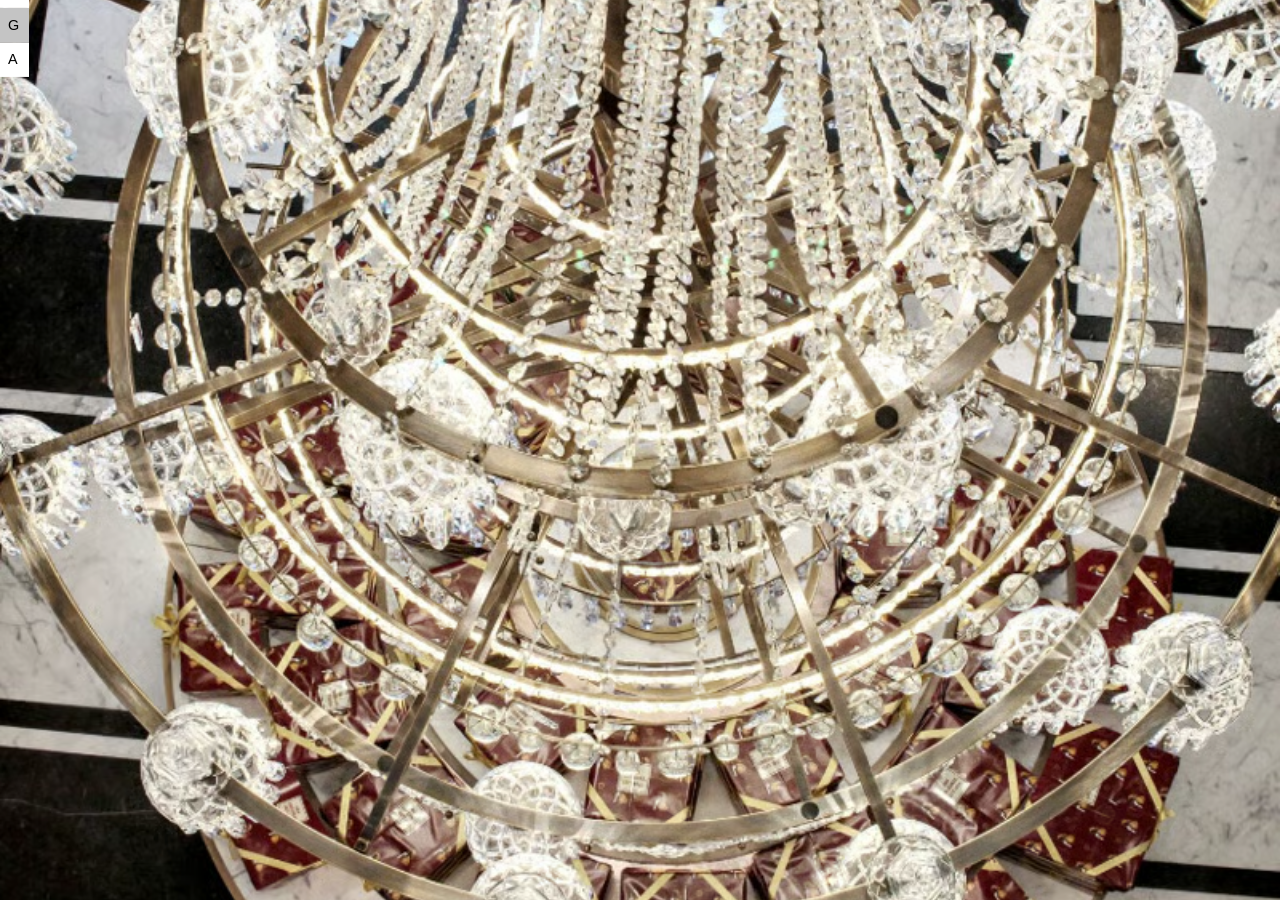
==== code/gallery.html @ 3bf902e2 "Add files via upload" ====
<!DOCTYPE html>
<html lang="en">
<head>
    <meta charset="UTF-8">
    <meta name="viewport" content="width=device-width, initial-scale=1.0">
    <title>Gallery | Megumi Ito</title>
    <link rel="stylesheet" href="../style/beauty.css">
</head>
<body class="subpage gallery-page">
    <div class="middle-bar">
        <nav class="site-nav" aria-label="Main navigation">
            <a href="./main.html">Home</a>
            <a href="./projects.html">Projects</a>
            <a class="active" href="./gallery.html" aria-current="page">Gallery</a>
            <a href="./about.html">About</a>
        </nav>
    </div>
    <main class="page-content gallery-content">
        <div class="image-grid" aria-label="Image gallery"> <!-- Creates the background image grid. -->
            <img src="../images/final/026d1bd1-2324-4ce4-9bc2-231541145325.jpg.avif" alt="Gallery image 1"> <!-- Displays the first image from the final collection. -->
            <img src="../images/final/031d2583-bf90-475e-acf0-90ec2601b57d.png.webp" alt="Gallery image 2"> <!-- Displays the second image from the final collection. -->
            <img src="../images/final/17fd0ef4-4cd9-40e0-9319-35e0664caf5b.png.avif" alt="Gallery image 3"> <!-- Displays the third image from the final collection. -->
            <img src="../images/final/23c5038d-e980-401e-b3f3-56b22cffc981.jpg.avif" alt="Gallery image 4"> <!-- Displays the fourth image from the final collection. -->
            <img src="../images/final/274ac719-6ed9-4157-9a83-07de1e9dd408.jpg.avif" alt="Gallery image 5"> <!-- Displays the fifth image from the final collection. -->
            <img src="../images/final/5b8403d8-5877-4886-ad22-3975bc2382e2.jpg.avif" alt="Gallery image 6"> <!-- Displays the sixth image from the final collection. -->
            <img src="../images/final/659e9474-7481-43f9-92bf-37b4e84bff53.jpg.avif" alt="Gallery image 7"> <!-- Displays the seventh image from the final collection. -->
            <img src="../images/final/89c314e6-73d5-4deb-a174-158a9219335c.jpg.avif" alt="Gallery image 8"> <!-- Displays the eighth image from the final collection. -->
            <img src="../images/final/97604f13-cd06-4a70-b83a-eac5c2545ceb.jpg.avif" alt="Gallery image 9"> <!-- Displays the ninth image from the final collection. -->
            <img src="../images/final/Screenshot%202026-10-23%20at%2014.10.54.png" alt="Gallery image 11"> <!-- Displays the screenshot from the final collection. -->
            <img src="../images/final/be253a09-65df-472b-b89b-e6f231e03481.jpg.avif" alt="Gallery image 12"> <!-- Displays the twelfth image from the final collection. -->
            <img src="../images/final/cf5b7a26-b522-48e4-9db1-8999bc7261c7.jpg.avif" alt="Gallery image 13"> <!-- Displays the thirteenth image from the final collection. -->
            <img src="../images/final/f8c3d6d8-c4a2-4fce-9b6e-5447e839034c.jpg.avif" alt="Gallery image 14"> <!-- Displays the fourteenth image from the final collection. -->
        </div>
        <section class="gallery-project-info" aria-live="polite">
            <div class="gallery-project-heading">
                <h1 class="gallery-project-title"></h1>
                <button class="gallery-project-toggle" type="button" aria-label="Show project description" aria-expanded="false">+</button>
            </div>
            <div class="gallery-project-description" aria-hidden="true">
                <p></p>
            </div>
        </section>
    </main>

    <script src="../script/gallery-rotation.js"></script>
    <script src="../script/controls.js"></script>
    <script src="../script/nav.js"></script>
    <script src="../script/click-sound.js"></script>
</body>
</html>
---- style/beauty.css ----
:root { /* Selects the root HTML element. */
    color-scheme: dark; /* Tells the browser the page uses a dark color scheme. */
    font-family: helvetica, sans-serif; /* Sets the default page font. */
} /* Ends the :root rule. */

* { /* Selects every element on the page. */
    box-sizing: border-box; /* Includes padding and borders in an element's size. */
} /* Ends the universal rule. */

body { /* Selects the page body. */
    min-height: 100vh; /* Makes the page at least one viewport high without adding extra empty height. */
    margin: 0; /* Removes the browser's default body margin. */
    background: var(--page-background, #ffffff); /* Sets the page background from the active color choice. */
    color: #000000; /* Sets the default text color to black. */
    font-family: helvetica, sans-serif; /* Sets the default font for the page. */
} /* Ends the body rule. */

.main-page { /* Selects the main page. */
    position: relative; /* Creates the stacking context for the fading background layer. */
    background-image: none; /* Keeps the background hidden while the bars are loading. */
} /* Ends the main-page rule. */

.main-page::before { /* Selects the fading main-page background layer. */
    position: fixed; /* Keeps the image fixed while the page scrolls. */
    inset: 0; /* Covers the entire viewport. */
    z-index: 0; /* Keeps the image behind the page content and bars. */
    background: url("../images/main%20page/firstpage.png") center top / auto 100vh no-repeat; /* Shows the complete image height without cropping it. */
    content: ""; /* Creates the background layer. */
    opacity: 0; /* Keeps the image hidden while loading. */
    transition: opacity 0.5s ease; /* Fades the image in smoothly after loading. */
    pointer-events: none; /* Keeps the decorative layer from blocking interaction. */
} /* Ends the main-page background layer. */

.main-page:not(.is-loading)::before { /* Selects the background after loading completes. */
    opacity: 1; /* Reveals the image with the fade transition. */
} /* Ends the loaded main-page background rule. */

.main-page > :not(.middle-bar):not(.bottom-bar) { /* Selects main-page content above the background. */
    position: relative; /* Allows content to sit above the fading layer. */
    z-index: 1; /* Places content above the background image. */
} /* Ends the loaded main-page rule. */

.middle-bar { /* Selects the permanent middle bar. */
    border: none;
    background: rgba(219, 219, 219, 0.85); /* Keeps the middle bar grey regardless of the page background. */
    box-shadow: var(--bar-shadow, none); /* Keeps the glow disabled until a glow option is selected. */
    position: fixed; /* Keeps the bar fixed while the page scrolls. */
    top: 50%; /* Places the bar's top edge halfway down the viewport. */
    left: 50%; /* Places the bar's left edge halfway across the viewport. */
    z-index: 20; /* Places the bar above elements with lower stacking order. */
    height: auto; /* Lets the bar fit its text and navigation. */
    width: max-content; /* Sizes the navigation to its stacked contents. */
    padding: 0.35rem; /* Keeps the bar thin while leaving room around its contents. */
    container-type: inline-size; /* Lets the text respond to the bar's width. */
    transform: translateY(-50%); /* Centers the stacked navigation vertically. */
    color: #fdfdfd; /* Makes the bar text white. */
    line-height: 1.2; /* Keeps the text compact inside the bar. */
    font-size: 0.9rem; /* Keeps the vertical navigation slightly larger. */
    display: flex; /* Places the title and navigation in one vertical group. */
    flex-direction: column;
    align-items: flex-start;
    justify-content: center;
    gap: 0.7rem;
    text-align: left;
} /* Ends the middle-bar rule. */

.middle-bar {
    display: flex;
    animation: none !important;
    top: 50%;
    left: 1rem;
    transform: translateY(-50%);
    background: transparent;
    color: #000000;
}

.subpage .middle-bar {
    animation: none !important;
    background: transparent;
}

.subpage .page-content {
    opacity: 1;
    visibility: visible;
    animation: none !important;
}

/* Keeps the homepage interface consistent across every page. */
body > .middle-bar {
    top: 0 !important;
    left: 0 !important;
    z-index: 20;
    width: 100% !important;
    min-height: 0 !important;
    padding: 0.5rem 1rem !important;
    transform: none !important;
    background: transparent !important;
    color: #000000 !important;
    display: block !important;
}

body > .middle-bar .site-title {
    position: fixed !important;
    top: 0.5rem !important;
    left: 50% !important;
    color: #000000 !important;
    font-size: 0.9rem !important;
    transform: translateX(-50%) !important;
}

body > .middle-bar .site-nav {
    position: fixed !important;
    top: 50% !important;
    left: 1rem !important;
    display: flex !important;
    flex-direction: column !important;
    gap: calc(0.4rem + 10px) !important;
    transform: translateY(-50%) !important;
}

body > .middle-bar .site-nav a,
body > .middle-bar .site-nav a.active,
body > .middle-bar .site-nav a[aria-current="page"] {
    width: calc(7.2rem + 1rem);
    margin-left: -1rem;
    padding: 0.15rem 0 0.15rem 1rem;
    color: #000000 !important;
    background: rgba(255, 255, 255, 0.32);
    font-size: 0.9rem !important;
    text-decoration: none !important;
}

body > .middle-bar .site-nav a.active {
    text-decoration: none !important;
}

body > .middle-bar .site-nav a.active,
body > .middle-bar .site-nav a[aria-current="page"] {
    background: rgba(255, 255, 255, 0.32) !important;
}

body > .site-contact {
    position: fixed !important;
    bottom: 0.5rem !important;
    left: 50% !important;
    z-index: 9999 !important;
    color: #000000 !important;
    font-size: 0.9rem !important;
    text-decoration: none;
    transform: translateX(-50%) !important;
}

body.main-page > .site-contact,
body.main-page > .site-contact:hover,
body.main-page > .site-contact:focus,
body.main-page > .site-contact:focus-visible {
    z-index: 9999 !important;
    color: #000000 !important;
}

body.main-page > a.main-contact {
    position: fixed !important;
    bottom: 0.5rem !important;
    left: 50% !important;
    transform: translateX(-50%) !important;
}

body.main-page .middle-bar .site-title {
    position: fixed;
    top: 0.5rem;
    left: 50%;
    transform: translateX(-50%);
}

body.main-page .middle-bar .site-nav {
    position: fixed;
    top: 50%;
    left: 1rem;
    display: flex;
    transform: translateY(-50%);
}

body.main-page > a.main-contact {
    position: fixed;
    bottom: 0.5rem;
    left: 50%;
    font-size: 0.9rem;
    transform: translateX(-50%);
}

body.main-page .middle-bar .site-title {
    position: fixed;
    top: 0.5rem;
    left: 50%;
    transform: translateX(-50%);
}

body.main-page .middle-bar .site-nav {
    position: fixed;
    top: 50%;
    left: 1rem;
    display: flex;
    transform: translateY(-50%);
}

body.main-page > a.main-contact {
    position: fixed;
    bottom: 0.5rem;
    left: 50%;
    transform: translateX(-50%);
}

/* Homepage layout */
.main-page {
    overflow: hidden;
    background: #ffffff;
}

.main-page::before {
    background-size: cover;
    background-position: center;
    opacity: 1;
}

.main-page::after {
    position: fixed;
    inset: 0;
    z-index: 1;
    background: rgba(255, 255, 255, 0.68);
    content: "";
    pointer-events: none;
}

.main-page .middle-bar {
    top: 0;
    left: 0;
    z-index: 20;
    width: 100%;
    padding: 0.5rem 1rem;
    transform: none;
    background: transparent;
    color: #000000;
    display: block;
    text-align: left;
}

.main-page .site-title {
    position: absolute;
    top: 0.5rem;
    left: 50%;
    transform: translateX(-50%);
}

.main-page .site-nav {
    position: fixed;
    top: 50%;
    left: 1rem;
    display: flex;
    flex-direction: column;
    gap: 0.4rem;
    transform: translateY(-50%);
}

.main-page .site-nav a {
    width: 7.2rem;
    padding: 0.15rem 0;
    color: #000000;
    background: rgba(255, 255, 255, 0.32);
}

.main-page .site-nav a:hover,
.main-page .site-nav a:focus-visible,
.main-page .site-nav a[aria-current="page"] {
    color: #000000;
    background: rgba(255, 255, 255, 0.62);
}

body.main-page > .main-contact {
    position: fixed;
    bottom: 0.5rem;
    left: 50%;
    z-index: 20;
    color: #000000;
    text-decoration: none;
    transform: translateX(-50%);
}

.main-contact:hover,
.main-contact:focus-visible,
body.main-page > .site-contact:hover,
body.main-page > .site-contact:focus-visible {
    color: #000000 !important;
}

.projects-page .site-nav a,
.gallery-page .site-nav a,
.projects-page .site-nav a:hover,
.projects-page .site-nav a:focus-visible,
.projects-page .site-nav a.active,
.gallery-page .site-nav a:hover,
.gallery-page .site-nav a:focus-visible,
.gallery-page .site-nav a.active {
    color: #ffffff;
}

.projects-page .site-nav a.active,
.gallery-page .site-nav a.active {
    text-decoration: underline;
    text-underline-offset: 0.15em;
}

.about-page .middle-bar {
    background: transparent;
}

.subpage .bottom-bar {
    animation: none !important;
    opacity: 1;
}

.projects-page .middle-bar,
.gallery-page .middle-bar {
    top: 50%;
    left: 1rem;
    width: 12rem;
    height: 100vh;
    min-height: 0;
    padding: 0;
    background: rgba(0, 0, 0, 0.72);
    color: #ffffff;
    transform: translateY(-50%);
}

.projects-page .middle-bar .site-title,
.gallery-page .middle-bar .site-title,
.projects-page .site-nav a,
.gallery-page .site-nav a {
    color: #ffffff;
    opacity: 1;
}

.bottom-bar { /* Selects the permanent bottom bar. */
    position: fixed; /* Keeps the bar in the same viewport position while scrolling. */
    bottom: 0; /* Aligns the bar flush with the bottom edge. */
    left: 0; /* Aligns the bar with the left edge. */
    z-index: 20; /* Places the bar above the page content. */
    width: min(100%); /* Gives the bottom bar the same width as the middle bar. */
    min-height: 2.2rem; /* Gives the controls room while matching the middle bar's compact scale. */
    padding: 0.35rem; /* Uses the same inner spacing as the middle bar. */
    background: rgba(219, 219, 219, 0.85); /* Keeps the bottom bar grey regardless of the page background. */
    box-shadow: var(--bar-shadow, none); /* Keeps the glow disabled until a glow option is selected. */
    color: #000000; /* Keeps the controls readable. */
    display: flex; /* Places the control groups in one bar. */
    align-items: center; /* Centers controls vertically. */
    justify-content: center; /* Centers controls horizontally. */
    flex-wrap: wrap; /* Allows controls to fit on narrow screens. */
    gap: 0.75rem; /* Separates the control groups. */
    font-size: 0.8rem; /* Matches the middle bar text size. */
    opacity: 1; /* Keeps the controls visible after loading. */
    transition: opacity 0.5s ease; /* Reveals the controls smoothly when loading ends. */
} /* Ends the bottom-bar rule. */

.bottom-bar:not(.home-bottom-bar) { /* Selects the control bar on the inner pages. */
    justify-content: space-between; /* Places the first control group left and the second right. */
    padding-right: 50px; /* Keeps the glow controls 50px from the right edge. */
    padding-left: 50px; /* Keeps the background controls 50px from the left edge. */
} /* Ends the split control bar rule. */

.home-bottom-bar { /* Selects the loading-only bottom bar on the home gallery. */
    height: 1.66rem; /* Matches the middle bar's text, line-height, and vertical padding. */
    min-height: 0; /* Overrides the control bar's minimum height. */
    padding: 0.35rem; /* Matches the middle bar's inner spacing. */
} /* Ends the home bottom-bar rule. */

.home-bottom-bar .loading-fill { /* Selects the home bottom loading fill. */
    position: absolute; /* Fills the fixed bottom bar. */
    inset: 0; /* Covers the complete bottom bar. */
    width: 0; /* Starts empty before loading begins. */
    background: rgba(219, 219, 219, 0.85); /* Matches the middle loading bar color. */
} /* Ends the home bottom loading-fill rule. */

.bar-controls { /* Selects one group of bottom-bar controls. */
    display: flex; /* Places a label and its buttons in one row. */
    align-items: center; /* Centers the label and buttons vertically. */
    gap: 0.35rem; /* Separates the label from its buttons. */
} /* Ends the bar-controls rule. */

.bar-controls-label { /* Selects a bottom-bar control label. */
    margin-right: 0.15rem; /* Adds a small gap before the buttons. */
} /* Ends the bar-controls-label rule. */

.bar-control { /* Selects an individual color button. */
    width: 1rem; /* Keeps each color choice compact. */
    height: 1rem; /* Keeps each color choice square. */
    padding: 0; /* Removes the browser's default button spacing. */
    border: 0; /* Removes the browser button border around each color choice. */
    border-radius: 50%; /* Makes each color choice a circular swatch. */
    background: var(--swatch-color); /* Shows the color represented by the button. */
    cursor: pointer; /* Indicates that the swatch can be activated. */
    box-shadow: none; /* Removes the browser button shadow. */
    appearance: none; /* Removes default platform-specific button styling. */
} /* Ends the bar-control rule. */

.bar-control[aria-pressed="true"] { /* Selects the active color button. */
    border: 1px solid #000000; /* Gives the active swatch a black outline. */
    outline: none; /* Keeps the active swatch free of an outer circle. */
} /* Ends the active bar-control rule. */

.subpage .middle-bar { /* Selects the bar on the inner pages. */
    animation: navigation-bar-to-left 3s ease forwards;
    background: rgba(219, 219, 219, 0.85);
    color: #ffffff;
} /* Ends the loaded subpage middle-bar rule. */

.subpage .bottom-bar { /* Selects the bottom bar on the inner pages. */
    animation: reveal-bottom-bar 3s ease forwards; /* Reveals the bottom bar after the middle-bar animation. */
} /* Ends the subpage bottom-bar rule. */

.subpage .page-content { /* Selects inner-page content during the bar movement. */
    opacity: 0; /* Keeps page information hidden while the bar moves to the top. */
    padding-top: 2rem; /* Keeps the content from being covered by the bar while it moves. */
    visibility: hidden; /* Prevents hidden content from being perceived before the reveal. */
    animation: reveal-subpage-content 0.5s ease 3s forwards; /* Reveals content after the bar reaches its final position. */
} /* Ends the subpage content rule. */

html.no-bar-animation .subpage .middle-bar { /* Selects inner pages reached from another inner page. */
    animation: none;
    top: 50%;
    left: 1rem;
    background: transparent;
    color: #000000;
    transform: translateY(-50%);
} /* Ends the no-animation inner-page rule. */

html.no-bar-animation .subpage .bottom-bar { /* Selects the bottom bar after direct inner-page navigation. */
    animation: none; /* Prevents a second animation between inner pages. */
} /* Ends the no-animation bottom-bar rule. */

html.no-bar-animation .subpage .page-content { /* Selects content when the bar is already at the top. */
    opacity: 1; /* Keeps content visible during inner-page navigation. */
    visibility: visible; /* Makes the content immediately available. */
    animation: none; /* Prevents the reveal animation from replaying. */
} /* Ends the no-animation content rule. */

@keyframes navigation-bar-to-left {
    0% {
        top: 50%;
        left: 50%;
        transform: translate(-50%, -50%);
        background: rgba(219, 219, 219, 0.85);
    }
    100% {
        top: 50%;
        left: 1rem;
        background: transparent;
        color: #000000;
        transform: translateY(-50%);
    }
}

@keyframes reveal-bottom-bar { /* Defines the inner-page bottom-bar reveal. */
    from {
        opacity: 0; /* Starts hidden with the middle bar. */
    }
    to {
        opacity: 1; /* Finishes fully visible. */
    }
} /* Ends the bottom-bar reveal animation. */

@keyframes reveal-subpage-content { /* Defines the inner-page content reveal. */
    from {
        opacity: 0; /* Starts with the content hidden. */
        visibility: hidden; /* Keeps the content unavailable during movement. */
    }
    to {
        opacity: 1; /* Finishes with the content visible. */
        visibility: visible; /* Makes the content available after movement. */
    }
} /* Ends the content reveal animation. */

.loading-fill { /* Selects the element that visually fills the loading bar. */
    position: absolute; /* Positions the fill relative to the middle bar. */
    inset: 0; /* Stretches the fill to all four edges of the middle bar. */
    z-index: 0; /* Places the fill behind the title and navigation. */
    width: 0; /* Starts the fill at zero width before JavaScript begins. */
    background: rgba(219, 219, 219, 0.5); /* Gives the loading fill a 50% transparent gray color. */
    backdrop-filter: blur(20px); /* Blurs content visible behind the bar. */
} /* Ends the loading-fill rule. */

.middle-bar > :not(.loading-fill) { /* Selects the title and navigation, but not the loading fill. */
    position: relative; /* Allows these elements to use a stacking order. */
    z-index: 1; /* Places the title and navigation above the loading fill. */
    opacity: 1; /* Makes the title and navigation visible after loading. */
    transition: opacity 0.5s ease; /* Fades the title and navigation smoothly. */
    pointer-events: auto; /* Keeps the links clickable after they appear. */
} /* Ends the middle-bar child rule. */

.is-loading .middle-bar > :not(.loading-fill) { /* Selects the title and navigation while loading. */
    opacity: 0; /* Hides the title and navigation until loading finishes. */
} /* Ends the loading content rule. */

.is-loading .middle-bar { /* Selects the middle bar while the page is loading. */
    pointer-events: none; /* Prevents links from being clicked during loading. */
    background: transparent; /* Lets the animated fill define the bar while loading. */
} /* Ends the loading middle-bar rule. */

.is-loading .bottom-bar:not(.home-bottom-bar) { /* Selects appearance controls while the page is loading. */
    opacity: 0; /* Hides controls until the middle bar finishes loading. */
    pointer-events: none; /* Prevents hidden controls from being activated. */
} /* Ends the loading bottom-bar rule. */

.is-loading .image-grid { /* Selects the homepage images while the bar is loading. */
    visibility: hidden; /* Keeps the images from appearing before loading finishes. */
} /* Ends the loading image-grid rule. */

.is-loading .loading-fill { /* Selects the fill while the page is loading. */
    width: 100%; /* Provides the fill element with the full available bar width. */
    background: rgba(219, 219, 219, 0.85); /* Keeps the loading progress grey. */
} /* Ends the loading-fill state rule. */

.middle-bar .site-title { /* Selects the Megumi Ito title link. */
    color: #000000; /* Sets the title text color to black. */
    white-space: nowrap; /* Keeps the site title on one line. */
    flex-shrink: 0; /* Prevents the title from narrowing and wrapping. */
} /* Ends the site-title rule. */

.middle-bar .site-title {
    cursor: default;
} /* Keeps the non-clickable site title neutral on hover. */

.subpage .site-nav a.active { /* Selects the active inner-page navigation link. */
    color: #b3b3b3; /* Makes the active link light grey. */
} /* Ends the active inner-page link rule. */

.middle-bar a { /* Selects all links inside the middle bar. */
    color: inherit; /* Makes links use the color inherited from the middle bar. */
    text-decoration: none; /* Removes the default link underline. */
} /* Ends the middle-bar link rule. */

.site-nav a { /* Selects navigation links on every page. */
    color: #000000; /* Keeps non-active navigation links black. */
} /* Ends the navigation link color rule. */

.site-nav { /* Selects the navigation container. */
    display: contents; /* Lets links share the vertical bar with the site title. */
}

.site-nav a {
    display: block;
    gap: 1rem; /* Adds space between navigation links. */
} /* Ends the site-nav rule. */

.site-nav a:nth-child(1) { order: 1; }
.site-nav a:nth-child(2) { order: 2; }
.middle-bar .site-title { order: 3; }
.site-nav a:nth-child(3) { order: 4; }
.site-nav a:nth-child(4) { order: 5; }

.site-nav a:hover, /* Selects navigation links when the pointer is over them. */
.site-nav a:focus-visible { /* Selects navigation links focused by keyboard navigation. */
    color: #b3b3b3; /* Gives interactive links the active light-grey color. */
} /* Ends the navigation interaction rule. */

.site-nav a.active { /* Selects the link for the current page. */
    color: #b3b3b3; /* Gives the current page link a distinct light grey color. */
} /* Ends the active-link rule. */

.page-content { /* Selects the content area on standalone pages. */
    min-height: 100vh; /* Makes the page fill the viewport. */
    padding: 5rem 1.5rem; /* Adds space around the page content. */
} /* Ends the page-content rule. */

.about-content { /* Selects the About page content. */
    max-width: 800px; /* Keeps the three sections readable on wide screens. */
    margin: 0 auto; /* Centers the About page content. */
    font-size: 0.8rem; /* Keeps the About page text compact. */
} /* Ends the About content rule. */

.about-sections { /* Selects the stacked About sections. */
    display: grid; /* Stacks the three section rows vertically. */
    gap: 3rem; /* Separates each row from the next. */
    margin-top: 1rem; /* Separates the sections from the introduction. */
} /* Ends the About sections rule. */

.about-row { /* Selects one two-column About section. */
    display: grid; /* Places the two columns side by side. */
    grid-template-columns: 6rem minmax(0, 1fr); /* Gives every row the same narrow first-column width. */
    gap: 0.75rem; /* Keeps the shared column gap compact. */
} /* Ends the About row rule. */

.about-label { /* Selects the label in each About row. */
    font-size: inherit; /* Keeps section headings the same size as the surrounding text. */
    font-weight: 400; /* Prevents headings from appearing larger or heavier than the body text. */
    margin: 0; /* Removes the heading's default spacing. */
} /* Ends the About label rule. */

.about-text { /* Selects the text in the right About column. */
    min-width: 0; /* Allows long text to fit within the available column width. */
} /* Ends the About text rule. */

.about-text p { /* Selects paragraphs in the right About column. */
    margin-top: 0; /* Aligns the text with the label at the top of the row. */
} /* Ends the About text paragraph rule. */

.projects-content { /* Selects the Projects page content. */
    max-width: none; /* Lets the project grid reach the viewport edges. */
    width: 100%; /* Uses the full available page width. */
    margin: 0 auto; /* Centers the project grid. */
    padding: 0; /* Keeps the project page flush with the viewport edges. */
    font-size: 1.5rem; /* Makes project titles prominent. */
} /* Ends the Projects content rule. */

.subpage .projects-content {
    padding-top: 0;
}

.project-filters {
    display: flex;
    align-items: baseline;
    gap: 1rem;
    margin: 1rem;
    font-size: 0.8rem;
}

.project-filter-buttons {
    display: flex;
    gap: 1rem;
}

.project-filter {
    padding: 0;
    border: 0;
    background: transparent;
    color: inherit;
    font: inherit;
    cursor: pointer;
}

.project-filter:hover,
.project-filter:focus-visible,
.project-filter.is-active {
    text-decoration: underline;
}

.projects-intro {
    display: block;
    margin: 0 1rem 2rem;
}

.projects-intro h1 {
    margin: 0;
    font-size: 0.75rem;
    font-weight: 400;
}

.projects-intro-text p {
    max-width: 20rem;
    margin: 0.5rem 0 0;
    font-size: 0.75rem;
}

.projects-intro-text p + p {
    margin-top: 1rem;
    text-indent: 2rem;
}

.projects-grid { /* Selects the project card grid. */
    display: grid; /* Arranges project cards in a responsive grid. */
    grid-template-columns: repeat(2, minmax(0, 1fr)); /* Keeps exactly two projects beside each other. */
    align-items: start; /* Aligns each project to the top of its grid row. */
    gap: 0; /* Places project cards directly beside and below each other. */
} /* Ends the Projects grid rule. */

.project-list {
    margin: 3rem 1rem;
}

.project-list-toggle {
    display: flex;
    align-items: center;
    gap: 0.5rem;
    padding: 0;
    border: 0;
    background: transparent;
    color: inherit;
    font: inherit;
    font-size: 0.8rem;
    text-align: left;
    cursor: pointer;
}

.project-list-toggle:hover {
    text-decoration: underline;
}

.project-list-items {
    display: grid;
    align-items: start;
    font-size: 0.8rem; /* Matches the site's compact navigation text. */
    grid-template-columns: repeat(2, minmax(0, 1fr));
    gap: 0.25rem 1rem;
    margin-top: 1rem;
    padding-bottom: 1rem;
}

.project-list-items[hidden] {
    display: none;
}

.project-list-item {
    display: block;
    align-self: start;
    width: 100%;
    padding: 0;
    border: 0;
    background: transparent;
    color: inherit;
    font: inherit;
    line-height: 1.2;
    text-align: left;
    cursor: pointer;
}

.project-list-item:hover,
.project-list-item:focus-visible {
    text-decoration: underline;
}

.project-card { /* Selects a project card. */
    position: relative; /* Anchors the hover caption over the image. */
    padding: 0; /* Lets the project image use the full card width. */
    border: 0; /* Removes the browser button border. */
    background: transparent; /* Keeps the card visually minimal. */
    color: inherit; /* Uses the page text color. */
    text-align: left; /* Aligns the project caption with the image. */
    cursor: pointer; /* Indicates that the card opens project details. */
} /* Ends the project-card rule. */

.project-card-image { /* Selects the image area of a project card. */
    display: block; /* Makes the image area fill the card width. */
    aspect-ratio: 6 / 5; /* Gives every project thumbnail the requested portrait proportions. */
    overflow: hidden; /* Keeps image hover effects inside the card. */
} /* Ends the project-card-image rule. */

.project-card img { /* Selects the project card image. */
    display: block; /* Removes inline image spacing. */
    width: 100%; /* Fills the card width. */
    height: 100%; /* Fills the fixed-size image area. */
    object-fit: cover; /* Keeps every thumbnail aligned while cropping excess image area. */
} /* Ends the project-card image rule. */

.project-card-caption { /* Selects the project name row. */
    display: flex; /* Places the sign and name beside one another. */
    align-items: center; /* Aligns the sign and name vertically. */
    justify-content: center; /* Centers the project title over the image. */
    position: absolute; /* Places the caption over the project image. */
    inset: 0; /* Lets the caption cover the complete image area. */
    gap: 0.4rem; /* Adds a small gap after the sign. */
    padding: 1rem; /* Gives the hover caption comfortable inset spacing. */
    background: rgba(0, 0, 0, 0.45); /* Keeps the caption readable over the image. */
    color: #ffffff; /* Contrasts the caption against the image. */
    text-align: center; /* Centers the project title text. */
    opacity: 0; /* Hides names until the card is hovered or focused. */
    transition: opacity 0.2s ease; /* Reveals names smoothly. */
} /* Ends the project-card-caption rule. */

.project-card:hover .project-card-caption,
.project-card:focus-visible .project-card-caption {
    opacity: 1;
}

.project-card img.project-card-sign { /* Selects the compact project sign instead of the card image. */
    display: none; /* Removes the decorative sign before the project title. */
    flex: 0 0 1.3em; /* Keeps the sign proportional beside the caption text. */
    width: 1.3em; /* Scales the sign with the caption font size. */
    height: 1.3em; /* Keeps the sign square and proportional. */
    border-radius: 0; /* Prevents the shared image styling from rounding the sign. */
    object-fit: contain; /* Keeps the complete custom sign visible. */
} /* Ends the project-card-sign rule. */

.project-modal { /* Selects the project detail window. */
    width: 100vw; /* Makes the window fill the viewport horizontally. */
    max-width: none; /* Allows the full viewport width. */
    height: 100vh; /* Makes the window fill the viewport vertically. */
    max-height: none; /* Allows the full viewport height. */
    margin: 0; /* Removes the browser's default dialog margin. */
    padding: 0; /* Lets the modal content control its spacing. */
    border: 0; /* Removes the default dialog border. */
    background: rgba(255, 255, 255, 0.96); /* Keeps the detail window readable. */
    color: #000000; /* Makes modal text readable. */
} /* Ends the project-modal rule. */

.project-modal::backdrop { /* Selects the area behind the project window. */
    background: rgba(0, 0, 0, 0.6); /* Separates the project window from the page. */
} /* Ends the project-modal backdrop rule. */

.project-modal-content { /* Selects the content inside the project window. */
    position: relative; /* Anchors the close button. */
    min-height: 100%; /* Fills the full-screen project window. */
    padding: 1rem 2rem; /* Keeps the window content clear of the viewport edges. */
} /* Ends the project-modal-content rule. */

.project-modal-layout {
    position: absolute;
    top: 50%;
    right: 0;
    left: 0;
    display: grid;
    grid-template-columns: 28% 72%;
    grid-template-areas: "info gallery";
    align-items: stretch;
    transform: translateY(-50%);
}

.project-modal-info {
    grid-area: info;
    display: flex;
    flex-direction: column;
    justify-content: center;
    align-self: stretch;
    min-width: 0;
    padding: 0 3.25vw;
}

.project-modal-gallery {
    grid-area: gallery;
    min-width: 0;
}

.project-modal-title {
    width: min(57vw, 100%);
    margin: 1rem auto 0;
    font-size: 1.35rem;
    font-weight: 400;
    line-height: 1.1;
    text-align: center;
    padding-bottom: 1rem;
}

.project-modal-close { /* Selects the project window close button. */
    position: absolute; /* Places the close control in the top corner. */
    top: 1rem; /* Offsets the close control from the top. */
    right: 1rem; /* Places the close control in the top-right corner. */
    display: inline-flex;
    align-items: baseline;
    gap: 0.25rem;
    padding: 0;
    z-index: 2; /* Keeps the close control above the viewer. */
    border: 0; /* Removes the browser button border. */
    background: transparent; /* Keeps the close control minimal. */
    color: inherit; /* Uses the modal text color. */
    font-size: 0.8rem; /* Matches the site's compact navigation text. */
    cursor: pointer; /* Indicates that the window can be closed. */
} /* Ends the project-modal-close rule. */

.project-modal-close::after {
    content: "×";
    font-size: 1.15rem;
    line-height: 1;
    position: relative;
    top: 0.08em;
}

.project-modal-close span {
    position: static;
}

.project-modal-close:hover,
.project-modal-close:focus-visible {
    text-decoration: none;
    border-bottom: 1px solid currentColor;
}

.project-modal-description { /* Selects the project description. */
    width: 100%;
    align-self: center;
    margin: 0;
    padding: 0;
    font-size: 1rem;
    line-height: 1.08;
}

.project-modal-description p {
    margin: 0;
}

@media (max-width: 1142px) {
    .project-modal-layout {
        position: static;
        display: flex;
        flex-direction: column;
        transform: none;
    }

    .project-modal-gallery {
        order: 1;
    }

    .project-modal-info {
        order: 2;
        display: block;
        padding: 0;
    }

    .project-modal-description {
        position: static;
        width: min(78vw, 42rem);
        margin: 0 auto 1rem;
        font-size: 0.8rem;
        text-align: left;
    }

    .project-modal-details {
        width: min(78vw, 42rem);
        margin: 1rem auto 0;
    }
}

.project-viewer { /* Selects the project image viewer. */
    position: relative; /* Anchors the side navigation areas. */
    display: flex; /* Centers the current project image. */
    align-items: flex-start; /* Keeps every carousel image aligned to the viewer's top edge. */
    justify-content: center;
    width: 100%;
    margin: 0;
    overflow: visible;
    min-height: 0; /* Allows the viewer to fit inside the modal. */
} /* Ends the project-viewer rule. */

.project-viewer-track {
    display: block;
    width: min(57vw, 100%);
    height: min(69vh, 42rem);
}

.project-viewer-image { /* Selects the current project image. */
    width: 100%;
    height: min(69vh, 42rem);
    border-radius: 0;
    object-fit: contain;
    cursor: pointer;
} /* Ends the project-viewer-image rule. */



.project-modal-details {
    width: 100%;
    margin: 1rem 0 0;
    font-size: 0.8rem;
    line-height: 1.2;
}

.project-viewer-side { /* Selects each clickable half of the viewer. */
    position: absolute; /* Places each control over one side of the image. */
    top: 0; /* Covers the full viewer height. */
    bottom: 0; /* Covers the full viewer height. */
    width: 50%; /* Makes each side clickable. */
    z-index: 1; /* Keeps controls above the image. */
    border: 0; /* Removes the browser button border. */
    background: transparent; /* Keeps the navigation areas invisible. */
    cursor: pointer; /* Indicates that each side changes the image. */
} /* Ends the project-viewer-side rule. */

.project-viewer-previous { /* Selects the left navigation area. */
    left: 0; /* Makes the left half go backward. */
} /* Ends the previous viewer rule. */

.project-viewer-next { /* Selects the right navigation area. */
    right: 0; /* Makes the right half go forward. */
} /* Ends the next viewer rule. */

.content { /* Selects the main page content. */
    width: 100%; /* Allows the image grid to use the full page width. */
    margin: 0px; /* Removes default outer spacing around the content. */
    padding: 0px; /* Adds a small gap around the image grid. */
} /* Ends the content rule. */

.gallery-content {
    width: 100vw;
    max-width: none;
    height: 100vh;
    margin: 0;
    padding: 0;
}

.subpage .gallery-content {
    padding-top: 0;
}

.image-grid {
    position: relative;
    width: 100%;
    height: 100%;
    overflow: hidden;
    cursor: pointer;
}

.image-grid img {
    position: absolute;
    inset: 0;
    display: none;
    width: 100%;
    height: 100%;
    object-fit: cover;
}

.image-grid.is-paused {
    cursor: default;
}

.image-grid img.is-current {
    display: block;
}

.gallery-project-info {
    position: fixed;
    left: 50%;
    bottom: 50px;
    z-index: 19;
    width: 250px;
    padding: 0.35rem;
    padding-top: 0.5rem;
    padding-left: 0.5rem;
    background: rgba(219, 219, 219, 0.85);
    color: #fdfdfd;
    font-size: 0.8rem;
    opacity: 0;
    visibility: hidden;
    transform: translate(-50%, calc(100% + 50px));
    transition: opacity 0.35s ease, transform 0.35s ease, visibility 0s linear 0.35s;
}

.gallery-project-info.is-visible {
    opacity: 1;
    visibility: visible;
    transform: translate(-50%, 0);
    transition-delay: 0s;
}

.gallery-project-heading {
    display: flex;
    align-items: center;
    justify-content: space-between;
    gap: 1rem;
}

.gallery-project-title {
    margin: 0;
    font-size: inherit;
    font-weight: 400;
}

.gallery-project-toggle {
    padding: 0;
    border: 0;
    background: transparent;
    color: inherit;
    font-size: 1.15rem;
    line-height: 1;
    cursor: pointer;
}

.gallery-project-description {
    max-height: 0;
    overflow: hidden;
    max-width: 42rem;
    padding-top: 0.35rem;
    font-size: inherit;
    transition: max-height 0.35s ease;
}

.gallery-project-info.is-expanded .gallery-project-description {
    max-height: 8rem;
}

.gallery-project-description p {
    margin: 0;
}

@media (max-width: 700px) {
    .projects-grid {
        grid-template-columns: 1fr;
    }
}

@media (max-width: 714px) { /* Moves the information below the title when its column would be under 200px wide. */
    .image-grid { /* Selects the gallery on smaller screens. */
        column-count: 2; /* Changes to two vertical masonry columns on small screens. */
    } /* Ends the small-screen grid rule. */

    .project-modal-layout {
        position: static;
        display: flex;
        flex-direction: column;
        transform: none;
    }

    .project-modal-close {
        right: 50%;
        padding: 10px;
        transform: translateX(50%);
    }

    .project-modal-gallery {
        order: 1;
    }

    .project-modal-info {
        order: 2;
        display: block;
        padding: 0;
    }

    .project-modal-description {
        position: static;
        width: min(78vw, 42rem);
        margin: 0 auto 1rem;
        padding-right: 0;
        font-size: 0.8rem;
        text-align: left;
    }

    .project-modal-title {
        width: 78vw;
        margin: 1rem auto 0;
        font-size: 1.1rem;
        text-align: center;
    }

    .project-viewer {
        width: 100%;
        margin: 0;
    }

    .project-viewer-track {
        width: 78vw;
        height: 55vh;
    }

    .project-modal-details {
        position: static;
        width: min(78vw, 42rem);
        margin: 1rem auto 0;
        text-align: center;
    }

    .project-viewer-image {
        width: 78vw;
        height: 55vh;
    }

    .gallery-project-info {
        width: min(250px, calc(100vw - 100px));
    }
} /* Ends the small-screen media query. */

.subpage .middle-bar,
.subpage .bottom-bar {
    animation: none !important;
}

.middle-bar,
.projects-page .middle-bar,
.gallery-page .middle-bar {
    top: 50%;
    left: 1rem;
    width: max-content;
    height: auto;
    min-height: 0;
    padding: 0.35rem;
    transform: translateY(-50%);
}

.projects-page .middle-bar,
.gallery-page .middle-bar {
    background: transparent;
}

.subpage:not(.projects-page):not(.gallery-page) .middle-bar {
    background: transparent !important;
}

.subpage .page-content {
    opacity: 1;
    visibility: visible;
    animation: none !important;
}

/* ===== About page layout (matches the About mockup) ===== */

/* Centred block: a narrow label column and a reading column, same size as the menu. */
body.about-page .about-content {
    width: 30em;
    max-width: none;
    margin: 0 auto;
    padding: 1.2em 0 4em;
    font-size: 0.9rem;
    line-height: 1.2;
}

body.about-page .about-sections {
    gap: 1.2em; /* One empty line between sections. */
    margin-top: 0;
}

body.about-page .about-row {
    grid-template-columns: 6em minmax(0, 1fr);
    gap: 0;
}


/* Paragraphs run on without gaps; every paragraph after the first is indented. */
body.about-page .about-text p {
    margin: 0;
    text-align: left;
    hyphens: auto;
    -webkit-hyphens: auto;
}

/* An empty line between paragraphs (no indent). */
body.about-page .about-text p + p {
    margin-top: 1.2em;
}

/* Narrow screens: keep the text clear of the fixed menu on the left. */
@media (max-width: 760px) {
    /* The labels stay in their own column beside the text at every width. */
    /* The menu is now just a narrow strip of letters (H P G A), so the text only needs to clear that. */
    body.about-page .about-content {
        width: auto;
        margin: 0 1rem 0 3rem;
    }

    body.about-page .about-row {
        grid-template-columns: 5em minmax(0, 1fr);
    }
}

/* ===== Site menu (same on every page) =====
   `body[class]` gives these rules enough weight to beat the older page-specific menu rules above.
   script/nav.js sets each box's width while it types the word out (H -> Home), so the widths
   here are only a fallback for when JavaScript is off. */

/* The boxes touch each other (one continuous strip); taller boxes keep the same spacing between words. */
body[class] > .middle-bar .site-nav {
    gap: 0 !important;
}

/* Every item gets a box: white for the other pages, grey for the current page.
   The box is drawn by ::before *behind* the word, so the sliding grey box
   can pass between the white boxes and the words. */
body[class] > .middle-bar .site-nav a,
body[class] > .middle-bar .site-nav a:hover,
body[class] > .middle-bar .site-nav a:focus-visible {
    /* The menu sits 1rem from the left edge: pull the box back by that much so it touches the edge. */
    position: relative;
    order: 0; /* Keep page order; the old nth-child order rules would reshuffle when the slide box is added. */
    width: calc(1rem + 5em);
    margin-left: -1rem;
    padding: 0.6em 0 0.6em 0.55em;
    overflow: hidden;
    background: transparent !important;
    font-size: 0.9rem !important;
    white-space: nowrap;
    text-decoration: none !important;
    transition: width 55ms linear; /* Smooths each letter step while typing. */
}

body[class] > .middle-bar .site-nav a::before {
    position: absolute;
    inset: 0;
    z-index: -1;
    background: #ffffff;
    content: "";
}

body[class] > .middle-bar .site-nav a.active::before,
body[class] > .middle-bar .site-nav a[aria-current="page"]::before {
    background: #c4c4c4;
}

/* While the grey box slides, every item shows its white box underneath it. */
body[class] > .middle-bar .site-nav.nav-sliding a::before {
    background: #ffffff;
}

/* The sliding grey box: sits above the white boxes but below the words. */
.site-nav .nav-highlight {
    position: absolute;
    background: #c4c4c4;
    pointer-events: none;
}

/* ===== Projects page bottom row (matches the Projects mockups) =====
   Left half, under the left image column: "Projects +" with its list.
   Right half, under the right image column: "Filter:" and the four filters spread to the edge.
   Everything wraps instead of overflowing, so nothing overlaps at any window width. */
.projects-bottom {
    display: grid;
    grid-template-columns: minmax(0, 1fr) minmax(0, 1fr);
    align-items: start;
    padding: 0.7rem 0 8rem;
    font-size: 0.6rem;
    line-height: 1.2;
}

.projects-bottom .project-list {
    display: flex;
    align-items: flex-start;
    min-width: 0;
    margin: 0;
    padding: 0 1rem;
}

.projects-bottom .project-list-toggle {
    flex: 0 0 auto;
    min-width: 6.3vw; /* The list starts at the same spot whether it's open or closed. */
    padding-right: 1em; /* Never touches the list, even when the window is narrow. */
    gap: 0.25em;
    font-size: inherit;
    white-space: nowrap;
}

/* Up to two columns, filled top to bottom (first four left, next four right).
   On wide screens it matches the mockup (37vw); when the half gets narrow the titles wrap,
   and below ~2 x 13em it drops to one column. */
.projects-bottom .project-list-items {
    display: block;
    flex: 1 1 auto;
    min-width: 0;
    max-width: 37vw;
    margin: 0;
    padding: 0 1em 0 0;
    columns: 2 13em;
    column-gap: 1.5em;
    font-size: inherit;
}

.projects-bottom .project-list-items[hidden] {
    display: none;
}

.projects-bottom .project-list-item {
    margin-bottom: 1.13em;
    break-inside: avoid;
}

.projects-bottom .project-list-item[hidden] {
    display: none;
}

/* Filter row: label and the four filters spread evenly up to the right edge. */
.projects-bottom .project-filters {
    display: flex;
    flex-wrap: wrap;
    justify-content: space-between;
    align-items: baseline;
    gap: 0.5em 1.5em;
    min-width: 0;
    margin: 0;
    padding: 0 1.5rem 0 1rem;
    font-size: inherit;
}

.projects-bottom .project-filter-buttons {
    display: contents;
}

.projects-bottom .project-filter.is-active {
    text-decoration: none;
}

.projects-bottom .project-filter:hover,
.projects-bottom .project-filter:focus-visible {
    text-decoration: underline;
}

/* Phones: the images are one column, so the two halves stack too, with the filters on top. */
@media (max-width: 700px) {
    .projects-bottom {
        grid-template-columns: minmax(0, 1fr);
        gap: 1.5rem;
        padding-bottom: 1.5rem; /* Less empty space under the list on phones. */
        font-size: 0.75rem;
    }

    .projects-bottom .project-filters {
        order: -1;
    }

    .projects-bottom .project-list-toggle {
        min-width: 0;
        padding-right: 1.5rem;
    }

    .projects-bottom .project-list-items {
        max-width: none;
        padding-right: 0;
        columns: 1;
    }

    .projects-bottom .project-list-item {
        margin-bottom: 0.6em;
    }
}

/* ===== Project window (matches the project mockup) =====
   Title centred on top, description on the left, the image carousel in the middle with the
   next image smaller, faded and blurred behind it on the right, details centred below.
   The close button keeps its own styles (.project-modal-close above). */
.project-modal-content.pm {
    position: relative;
    height: 100%;
    min-height: 0;
    padding: 0;
    overflow: hidden;
    font-size: 0.9rem;
    line-height: 1.2;
}

.pm-title {
    position: absolute;
    top: 1rem; /* Same top as the close button. */
    left: 50%;
    width: max(20vw, 15rem); /* Narrow, so longer titles wrap onto two lines like the mockup. */
    margin: 0;
    transform: translateX(-50%);
    font-size: 1.35rem;
    font-weight: 400;
    line-height: 1.2;
    text-align: center;
}

.pm-title em {
    font-style: italic;
}

.pm-description {
    position: absolute;
    top: var(--pm-center, 50%); /* Same middle line as the image (set by project-viewer.js). */
    left: 3.25vw;
    width: 14.5vw;
    transform: translateY(-50%);
    hyphens: auto;
    -webkit-hyphens: auto;
}

.pm-description p {
    margin: 0;
}

.pm-details {
    position: absolute;
    bottom: 8vh;
    left: 50%;
    margin: 0;
    transform: translateX(-50%);
    white-space: nowrap;
}

/* The stage is the size and place of the main image; the other slides are positioned from it. */
.pm-stage {
    --pm-next-x: 23.8vw; /* How far right the image behind sits. */
    --pm-next-scale: 0.735; /* How much smaller the image behind is. */
    position: absolute;
    /* Centred between the bottom of the title and the top of the details line
       (project-viewer.js measures both and sets --pm-center). */
    top: var(--pm-center, 50%);
    left: 50%;
    width: 57vw;
    height: 69vh;
    transform: translate(-50%, -50%);
}

.pm-slide {
    position: absolute;
    inset: 0;
    width: 100%;
    height: 100%;
    object-fit: cover;
    cursor: pointer;
    transition:
        transform 0.9s cubic-bezier(0.65, 0, 0.35, 1),
        opacity 0.9s ease,
        filter 0.9s ease;
}

/* Front image. */
.pm-slide.is-main {
    z-index: 2;
    transform: none;
    opacity: 1;
    filter: none;
}

/* Image behind, on the right: smaller, faded and blurred. */
.pm-slide.is-next {
    z-index: 1;
    transform: translateX(var(--pm-next-x)) scale(var(--pm-next-scale));
    opacity: 0.45;
    filter: blur(2px);
}

/* Waiting further back, invisible, ready to become the image behind. */
.pm-slide.is-waiting {
    z-index: 0;
    transform: translateX(calc(var(--pm-next-x) + 8vw)) scale(0.6);
    opacity: 0;
    filter: blur(4px);
    pointer-events: none;
}

/* The old front image disappears at once (no fade, no slide) as the next one moves in. */
.pm-slide.is-leaving {
    z-index: 0;
    opacity: 0;
    pointer-events: none;
    transition: none;
}

/* Moving a slide back to the waiting spot happens instantly (no animation). */
.pm-slide.no-transition {
    transition: none;
}

/* Narrow windows: everything under each other — title, image, description, details. */
@media (max-width: 900px) {
    .project-modal-content.pm {
        display: flex;
        flex-direction: column;
        gap: 1.5rem;
        height: auto;
        min-height: 100%;
        padding: 3.5rem 1.25rem 2rem;
        overflow: visible;
    }

    .pm-title,
    .pm-description,
    .pm-details,
    .pm-stage {
        position: relative;
        top: auto;
        bottom: auto;
        left: auto;
        transform: none;
    }

    .pm-title {
        width: 100%;
        font-size: 1.15rem;
    }

    .pm-stage {
        order: 1;
        width: 100%;
        height: auto;
        aspect-ratio: 4 / 3;
        overflow: hidden;
    }

    .pm-title { order: 0; }
    .pm-description { order: 2; width: 100%; max-width: 32rem; }
    .pm-details { order: 3; white-space: normal; }

    /* No room beside the image: the image behind stays hidden, the slide still runs. */
    .pm-slide.is-next {
        opacity: 0;
        transform: translateX(30%);
    }
}
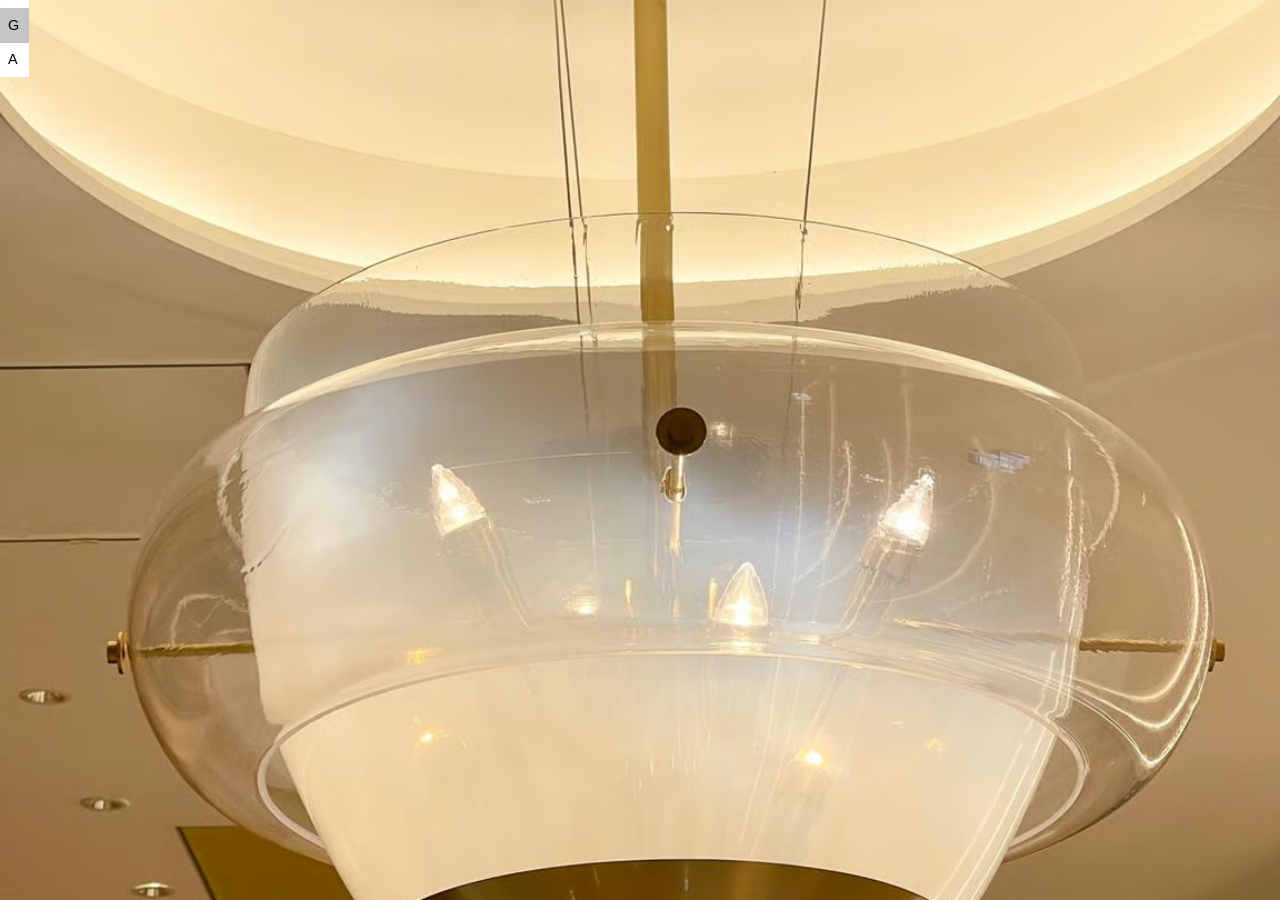
==== commit ce335e55: "Add files via upload" ====
--- a/code/gallery.html
+++ b/code/gallery.html
@@ -17,19 +17,20 @@
     </div>
     <main class="page-content gallery-content">
         <div class="image-grid" aria-label="Image gallery"> <!-- Creates the background image grid. -->
-            <img src="../images/final/026d1bd1-2324-4ce4-9bc2-231541145325.jpg.avif" alt="Gallery image 1"> <!-- Displays the first image from the final collection. -->
-            <img src="../images/final/031d2583-bf90-475e-acf0-90ec2601b57d.png.webp" alt="Gallery image 2"> <!-- Displays the second image from the final collection. -->
-            <img src="../images/final/17fd0ef4-4cd9-40e0-9319-35e0664caf5b.png.avif" alt="Gallery image 3"> <!-- Displays the third image from the final collection. -->
-            <img src="../images/final/23c5038d-e980-401e-b3f3-56b22cffc981.jpg.avif" alt="Gallery image 4"> <!-- Displays the fourth image from the final collection. -->
-            <img src="../images/final/274ac719-6ed9-4157-9a83-07de1e9dd408.jpg.avif" alt="Gallery image 5"> <!-- Displays the fifth image from the final collection. -->
-            <img src="../images/final/5b8403d8-5877-4886-ad22-3975bc2382e2.jpg.avif" alt="Gallery image 6"> <!-- Displays the sixth image from the final collection. -->
-            <img src="../images/final/659e9474-7481-43f9-92bf-37b4e84bff53.jpg.avif" alt="Gallery image 7"> <!-- Displays the seventh image from the final collection. -->
-            <img src="../images/final/89c314e6-73d5-4deb-a174-158a9219335c.jpg.avif" alt="Gallery image 8"> <!-- Displays the eighth image from the final collection. -->
-            <img src="../images/final/97604f13-cd06-4a70-b83a-eac5c2545ceb.jpg.avif" alt="Gallery image 9"> <!-- Displays the ninth image from the final collection. -->
-            <img src="../images/final/Screenshot%202026-10-23%20at%2014.10.54.png" alt="Gallery image 11"> <!-- Displays the screenshot from the final collection. -->
-            <img src="../images/final/be253a09-65df-472b-b89b-e6f231e03481.jpg.avif" alt="Gallery image 12"> <!-- Displays the twelfth image from the final collection. -->
-            <img src="../images/final/cf5b7a26-b522-48e4-9db1-8999bc7261c7.jpg.avif" alt="Gallery image 13"> <!-- Displays the thirteenth image from the final collection. -->
-            <img src="../images/final/f8c3d6d8-c4a2-4fce-9b6e-5447e839034c.jpg.avif" alt="Gallery image 14"> <!-- Displays the fourteenth image from the final collection. -->
+            <!-- Ordered from the lightest photo to the darkest (average brightness 0-255 in the comments). -->
+            <img src="../images/final/Screenshot%202026-10-23%20at%2014.10.54.png" alt="Gallery image 1" data-title="Vestibül - Sculptural light meets architecture"> <!-- brightness 170 -->
+            <img src="../images/final/cf5b7a26-b522-48e4-9db1-8999bc7261c7.jpg.avif" alt="Gallery image 2" data-title="Sacher - Timeless elegance through illumination"> <!-- brightness 160 -->
+            <img src="../images/final/5b8403d8-5877-4886-ad22-3975bc2382e2.jpg.avif" alt="Gallery image 3" data-title="Newton in Paris - Light transforms spatial perception"> <!-- brightness 159 -->
+            <img src="../images/final/274ac719-6ed9-4157-9a83-07de1e9dd408.jpg.avif" alt="Gallery image 4" data-title="Wajima Lacquerware Lamp - Traditional lacquer meets contemporary light"> <!-- brightness 157 -->
+            <img src="../images/final/17fd0ef4-4cd9-40e0-9319-35e0664caf5b.png.avif" alt="Gallery image 5" data-title="Sacher - Timeless elegance through illumination"> <!-- brightness 145 -->
+            <img src="../images/final/be253a09-65df-472b-b89b-e6f231e03481.jpg.avif" alt="Gallery image 6" data-title="A.E. Köchert - Elegant lighting meets craftsmanship"> <!-- brightness 144 -->
+            <img src="../images/final/97604f13-cd06-4a70-b83a-eac5c2545ceb.jpg.avif" alt="Gallery image 7" data-title="Vestibül - Sculptural light meets architecture"> <!-- brightness 116 -->
+            <img src="../images/final/89c314e6-73d5-4deb-a174-158a9219335c.jpg.avif" alt="Gallery image 8" data-title="Sacher Hotel - Atmospheric lighting shapes hospitality"> <!-- brightness 114 -->
+            <img src="../images/final/659e9474-7481-43f9-92bf-37b4e84bff53.jpg.avif" alt="Gallery image 9" data-title="Shibari - Fragile washi meets tension"> <!-- brightness 111 -->
+            <img src="../images/final/f8c3d6d8-c4a2-4fce-9b6e-5447e839034c.jpg.avif" alt="Gallery image 10" data-title="Nest - Woven rattan embraces light"> <!-- brightness 86 -->
+            <img src="../images/final/031d2583-bf90-475e-acf0-90ec2601b57d.png.webp" alt="Gallery image 11" data-title="A.E. Köchert - Elegant lighting meets craftsmanship"> <!-- brightness 85 -->
+            <img src="../images/final/23c5038d-e980-401e-b3f3-56b22cffc981.jpg.avif" alt="Gallery image 12" data-title="Nest - Woven rattan embraces light"> <!-- brightness 73 -->
+            <img src="../images/final/026d1bd1-2324-4ce4-9bc2-231541145325.jpg.avif" alt="Gallery image 13" data-title="Vestibül - Sculptural light meets architecture"> <!-- brightness 61 -->
         </div>
         <section class="gallery-project-info" aria-live="polite">
             <div class="gallery-project-heading">
--- a/style/beauty.css
+++ b/style/beauty.css
@@ -226,7 +226,7 @@
     position: fixed;
     inset: 0;
     z-index: 1;
-    background: rgba(255, 255, 255, 0.68);
+    background: rgba(255, 255, 255, 0.3); /* White veil over the home photo: lower = clearer photo. */
     content: "";
     pointer-events: none;
 }
@@ -1300,7 +1300,7 @@
     grid-template-columns: minmax(0, 1fr) minmax(0, 1fr);
     align-items: start;
     padding: 0.7rem 0 8rem;
-    font-size: 0.6rem;
+    font-size: var(--project-name-size); /* Same size as the project names on the photos. */
     line-height: 1.2;
 }
 
@@ -1381,7 +1381,6 @@
         grid-template-columns: minmax(0, 1fr);
         gap: 1.5rem;
         padding-bottom: 1.5rem; /* Less empty space under the list on phones. */
-        font-size: 0.75rem;
     }
 
     .projects-bottom .project-filters {
@@ -1531,7 +1530,8 @@
         gap: 1.5rem;
         height: auto;
         min-height: 100%;
-        padding: 3.5rem 1.25rem 2rem;
+        /* Top padding leaves the same space (1.5rem) under the close button as between title and image. */
+        padding: 4.9rem 1.25rem 2rem;
         overflow: visible;
     }
 
@@ -1569,3 +1569,66 @@
         transform: translateX(30%);
     }
 }
+
+/* ===== Projects page on touchscreens =====
+   There is no hover on a touchscreen, so the project names are always shown on the photos,
+   each in a see-through grey box (instead of darkening the whole photo). */
+@media (hover: none) {
+    .project-card .project-card-caption {
+        opacity: 1;
+        background: transparent;
+    }
+
+    .project-card .project-card-caption span {
+        padding: 0.3em 0.6em;
+        background: rgba(230, 230, 230, 0.7);
+        color: #000000;
+        line-height: 1.25;
+    }
+}
+
+/* One text size for the project names on the photos and the bottom row (filters, Projects +). */
+:root {
+    --project-name-size: 0.8333rem;
+}
+
+.project-card-caption {
+    font-size: var(--project-name-size);
+}
+
+/* Gallery pop-up: same look as the project names on the Projects page
+   (light see-through grey, black text, same text size), with even space all around the text. */
+.gallery-project-info {
+    padding: 0.7em 0.8em;
+    background: rgba(230, 230, 230, 0.7);
+    color: #000000;
+    font-size: var(--project-name-size);
+    line-height: 1.25;
+}
+
+/* Title and + share the first line; the + lines up with the title's first line. */
+.gallery-project-info .gallery-project-heading {
+    align-items: flex-start;
+    gap: 0.8em;
+}
+
+.gallery-project-info .gallery-project-toggle {
+    flex: 0 0 auto;
+    font-size: 1.1em;
+    line-height: 1.15;
+}
+
+/* Closed: the description takes no space, so the space under the title equals the space above it. */
+.gallery-project-info .gallery-project-description {
+    padding-top: 0;
+    transition: max-height 0.35s ease, padding-top 0.35s ease;
+}
+
+.gallery-project-info.is-expanded .gallery-project-description {
+    padding-top: 0.6em;
+}
+
+/* The whole Gallery text box can be clicked to open or close the description. */
+.gallery-project-info {
+    cursor: pointer;
+}
